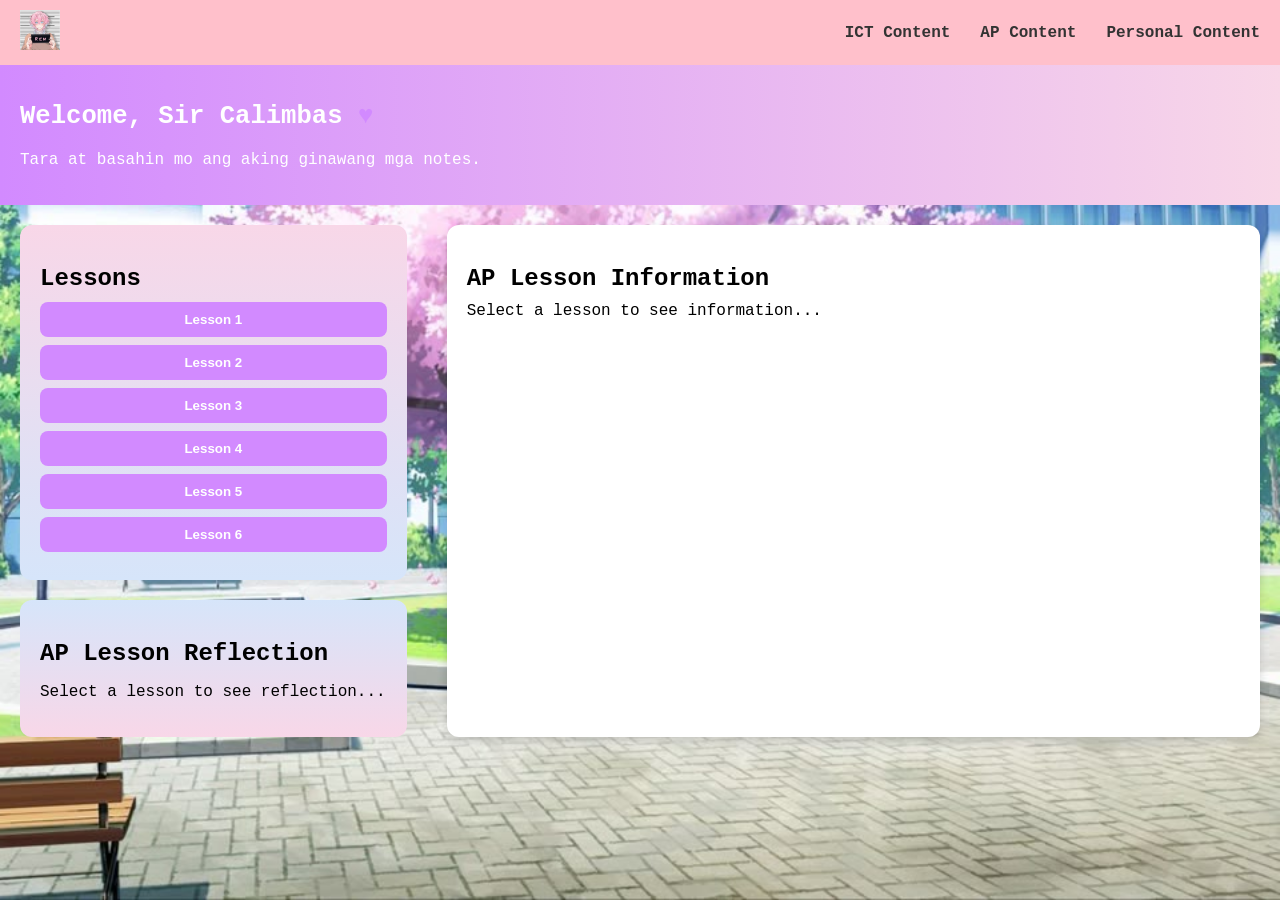
==== ap.html @ 66c3cf2c "sdasd" ====
﻿<!DOCTYPE html>
<html lang="en">
<head>
    <meta charset="UTF-8">
    <meta name="viewport" content="width=device-width, initial-scale=1.0">
    <title>ICT Content</title>
    <link rel="stylesheet" href="style.css">
    <script src="leonardo.js" defer></script>
</head>
<body>
    <!-- Navigation Bar -->
    <nav class="navbar">
        <div class="nav-left">
            <img src="images/icon.png" alt="Site Icon" class="nav-icon" id="nav-toggle">
        </div>
        <div class="nav-center" id="nav-links">
            <a href="ict.html">ICT Content</a>
            <a href="ap.html">AP Content</a>
            <a href="index.html">Personal Content</a>
        </div>
    </nav> 

    <!-- Header -->
    <header class="ap-header">
        <h1>Welcome, Sir Calimbas <span class="heart">♥</span></h1>
        <p>Tara at basahin mo ang aking ginawang mga notes.</p>
    </header>

    <!-- Main layout -->
    <div class="ap-container">
        <!-- Left column -->
        <aside class="ap-left">
            <!-- Mood Indicators -->
            <div class="mood-indicators">
                <h2>Lessons</h2>
                <button onclick="showapLesson(1)">Lesson 1</button>
                <button onclick="showapLesson(2)">Lesson 2</button>
                <button onclick="showapLesson(3)">Lesson 3</button>
                <button onclick="showapLesson(4)">Lesson 4</button>
                <button onclick="showapLesson(5)">Lesson 5</button>
                <button onclick="showapLesson(6)">Lesson 6</button>
            </div>

            <!-- Buddy Maps -->
            <div class="buddy-maps">
                <h2>AP Lesson Reflection</h2>
                <p id="lesson-reflection">Select a lesson to see reflection...</p>
            </div>
        </aside>

        <!-- Right column -->
        <section class="corupdates">
            <h2>AP Lesson Information</h2>
            <div id="lesson-info">Select a lesson to see information...</div>
        </section>
    </div>

</body>
</html>
---- style.css ----
﻿body {
    margin: 0;
    padding: 0;
    font-family: 'Courier New', monospace;
    background: url("images/background.png") no-repeat center center fixed;
    background-size: cover; /* makes it fill the screen */
}


/* Navbar */
.navbar {
    display: flex;
    justify-content: space-between;
    align-items: center;
    background-color: pink;
    padding: 10px 20px;
    position: sticky;
    top: 0;
    z-index: 3;
}

.nav-left .nav-icon {
    width: 40px;
    height: 40px;
}

.nav-center {
    display: flex;
    gap: 30px;
}

    .nav-center a {
        text-decoration: none;
        color: #333;
        font-weight: bold;
    }

        .nav-center a:hover {
            color: #b84a62;
        }

/* Layout container for profile + image */

.container {
    display: flex;
    justify-content: center; /* center horizontally */
    align-items: flex-start; /* align items at the top */
    gap: 60px; /* space between card and image */
    position: relative;
    z-index: 2; /* above overlay */
    padding: 40px;
    margin: 0 auto; /* center container itself */
    max-width: 1200px; /* keep it from stretching too wide */
}


/* Profile Card */
.profile-card {
    flex: 1;
    max-width: 500px;
    background: black;
    color: white;
    border-radius: 12px;
    padding: 30px;
    box-shadow: 0 6px 12px rgba(0,0,0,0.3);
}

header h1 {
    font-size: 1.6rem;
    margin-bottom: 20px;
}

.character-info p {
    margin: 10px 0;
    line-height: 1.5;
}

.character-info strong {
    color: #f8d7e8; /* pastel highlight */
}

.items {
    display: flex;
    gap: 20px;
    margin-top: 20px;
}

    .items img {
        width: 60px;
        height: auto;
        border-radius: 8px;
        background: #fff;
        padding: 5px;
    }

/* Side Image */
.side-image {
    flex: 1;
    display: flex;
    justify-content: center;
    align-items: flex-start;
}

    .side-image img {
        max-width: 350px;
        height: auto;
        border-radius: 12px;
        box-shadow: 0 6px 12px rgba(0,0,0,0.2);
    }

/* Character Section */
.characters {
    display: flex;
    justify-content: center; /* center horizontally */
    align-items: flex-end; /* align bottoms like standing characters */
    gap: 60px; /* spacing between characters */
    margin: 40px auto;
    max-width: 1200px;
}

/* Character images */
.char-img {
    max-height: 500px; /* bigger, like VN sprites */
    width: auto; /* keep aspect ratio */
    cursor: pointer;
    transition: transform 0.2s ease, border 0.2s ease;
    border: 2px solid transparent;
}

input[type="radio"] {
    display: none;
}

    input[type="radio"]:checked + .char-img {
        border: 2px solid #b84a62;
        transform: scale(1.05);
    }
/* Dialogue Box styled like VN transparent gradient */
.dialogue-box {
    width: 100%;
    background: linear-gradient(to top, rgba(0,0,0,0.9) 70%, rgba(0,0,0,0) 100%);
    border: none;
    border-radius: 0;
    padding: 40px 60px; /* extra horizontal padding so text/button don’t touch walls */
    display: none;
    position: fixed;
    bottom: 0;
    left: 0;
    top:400px;
    right: 0;
    z-index: 5;
    font-family: 'Courier New', monospace;
    color: white;
    box-sizing: border-box; /* ensures padding is respected */
}

/* Name label */
.dialogue-header {
    margin-bottom: 10px;
    text-align: center;
}

.dialogue-name {
    font-weight: bold;
    color: #d28aff;
    font-size: 1.2rem;
}

/* Dialogue text */
.dialogue-content {
    min-height: 120px;
    font-size: 1.1rem;
    line-height: 1.6;
    text-align: center;
    margin-bottom: 40px; /* space above the button */
}

    .dialogue-content img {
        width: 45%;
        margin: 5px;
        border-radius: 8px;
    }

/* Next button */
#next-btn {
    display: block;
    margin: 0 auto; /* centers horizontally */
    background: #b84a62;
    color: #fff;
    border: none;
    padding: 10px 20px;
    border-radius: 6px;
    cursor: pointer;
}





/* Banner */
.banner {
    width: 100%; /* fixed height for cropping */
    overflow: hidden; /* hides overflow to crop */
    position: relative;
}

.banner-img {
    width: 100%;
    height: 100%;
    object-fit: cover; /* auto-crops image to fill area */
    display: block;
}


/* Wrapper for gallery + characters */
.gallery-wrapper {
    display: flex;
    justify-content: center;
    align-items: flex-start;
    background: #fff; /* white background extends across */
    padding: 40px 20px;
    margin: 40px 0;
    width: 100%;
    box-sizing: border-box;
    gap: 40px; /* space between gallery and characters */
}

/* Side characters */
.gallery-side img {
    max-width: 250px; /* size of character sprite */
    height: auto;
    object-fit: contain;
}

/* Gallery grid */
.gallery {
    flex: 1; /* gallery expands in middle */
}

.gallery-row {
    display: grid;
    grid-template-columns: repeat(3, 1fr); /* 3 images per row */
    gap: 15px; /* spacing between images */
    margin-bottom: 20px;
}

    .gallery-row img {
        width: 100%;
        aspect-ratio: 1 / 1; /* perfect square */
        object-fit: cover;
        border-radius: 8px;
        box-shadow: 0 3px 6px rgba(0,0,0,0.2);
    }

.ap-header {
    background: linear-gradient(to right, #d28aff, #f8d7e8);
    padding: 20px;
    text-align: left;
    color: white;
}

    .ap-header .heart {
        color: #d28aff;
    }
/* Layout */

.ap-container {
    display: flex;
    gap: 40px;
    padding: 20px;
}
/* Left column */

.ap-left {
    flex: 1;
    display: flex;
    flex-direction: column;
    gap: 20px;
}
/* Mood Indicators */

.mood-indicators {
    background: linear-gradient(to bottom, #f8d7e8, #d6e5fa);
    padding: 20px;
    border-radius: 12px;
}

    .mood-indicators h2 {
        margin-bottom: 10px;
    }

    .mood-indicators button {
        display: block;
        width: 100%;
        margin: 8px 0;
        padding: 10px;
        border: none;
        border-radius: 8px;
        background: #d28aff;
        color: white;
        font-weight: bold;
        cursor: pointer;
        transition: background 0.3s ease;
    }

        .mood-indicators button:hover {
            background: #b84a62;
        }
/* Buddy Maps */

.buddy-maps {
    background: linear-gradient(to bottom, #d6e5fa, #f8d7e8);
    padding: 20px;
    border-radius: 12px;
}

    .buddy-maps h2 {
        margin-bottom: 10px;
    }
/* CorUpdates */

.corupdates {
    flex: 2;
    background: white;
    border-radius: 12px;
    padding: 20px;
    box-shadow: 0 4px 8px rgba(0,0,0,0.15);
}

    .corupdates h2 {
        margin-bottom: 10px;
    }
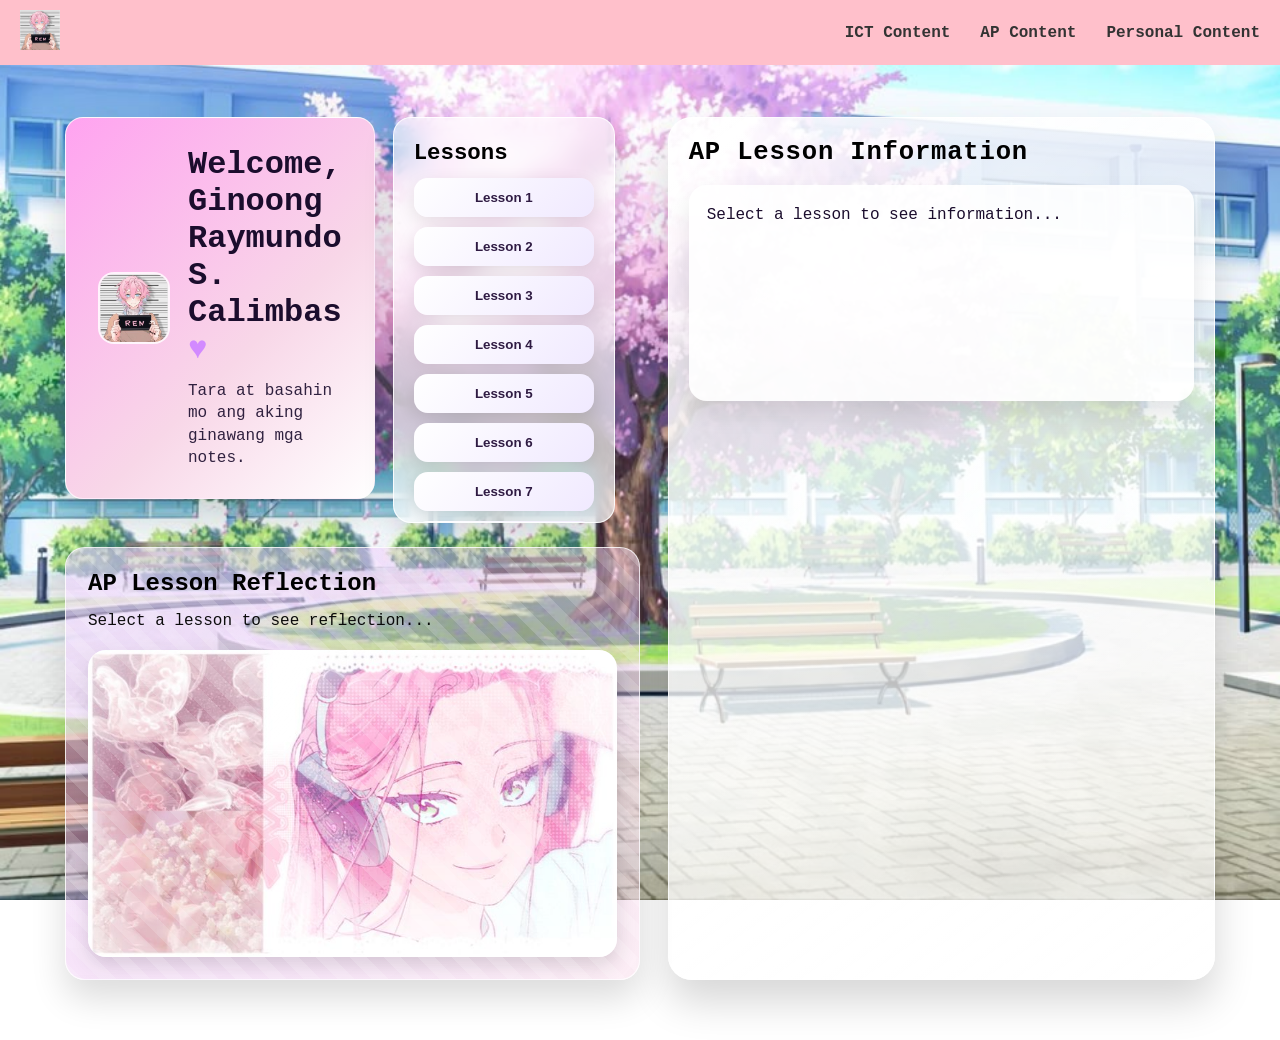
==== commit 73341ffc: "dsadas" ====
--- a/ap.html
+++ b/ap.html
@@ -20,31 +20,45 @@
         </div>
     </nav> 
 
-    <!-- Header -->
-    <header class="ap-header">
-        <h1>Welcome, Sir Calimbas <span class="heart">♥</span></h1>
-        <p>Tara at basahin mo ang aking ginawang mga notes.</p>
-    </header>
-
     <!-- Main layout -->
     <div class="ap-container">
         <!-- Left column -->
         <aside class="ap-left">
-            <!-- Mood Indicators -->
-            <div class="mood-indicators">
-                <h2>Lessons</h2>
-                <button onclick="showapLesson(1)">Lesson 1</button>
-                <button onclick="showapLesson(2)">Lesson 2</button>
-                <button onclick="showapLesson(3)">Lesson 3</button>
-                <button onclick="showapLesson(4)">Lesson 4</button>
-                <button onclick="showapLesson(5)">Lesson 5</button>
-                <button onclick="showapLesson(6)">Lesson 6</button>
+            <!-- Header + Lesson list (top left) -->
+            <div class="ap-left-top">
+                <header class="ap-header">
+                    <div class="ap-header__profile">
+                        <img src="images/icon.png" alt="Profile" class="ap-header__avatar">
+                        <div>
+                            <h1>Welcome, Ginoong Raymundo S. Calimbas <span class="heart">♥</span></h1>
+                            <p>Tara at basahin mo ang aking ginawang mga notes.</p>
+                        </div>
+                    </div>
+                </header>
+
+                <div class="mood-indicators">
+                    <h2>Lessons</h2>
+                    <button onclick="showapLesson(1)">Lesson 1</button>
+                    <button onclick="showapLesson(2)">Lesson 2</button>
+                    <button onclick="showapLesson(3)">Lesson 3</button>
+                    <button onclick="showapLesson(4)">Lesson 4</button>
+                    <button onclick="showapLesson(5)">Lesson 5</button>
+                    <button onclick="showapLesson(6)">Lesson 6</button>
+                    <button onclick="showapLesson(7)">Lesson 7</button>
+                    <button onclick="showapLesson(8)">Lesson 8</button>
+                    <button onclick="showapLesson(9)">Lesson 9</button>
+                    <button onclick="showapLesson(10)">Lesson 10</button>
+                </div>
             </div>
 
             <!-- Buddy Maps -->
             <div class="buddy-maps">
                 <h2>AP Lesson Reflection</h2>
                 <p id="lesson-reflection">Select a lesson to see reflection...</p>
+
+                <div class="buddy-map-banner">
+                    <img src="images/mizi.jpg" alt="Mizi" class="buddy-map-img">
+                </div>
             </div>
         </aside>
 
--- a/style.css
+++ b/style.css
@@ -146,18 +146,31 @@
     position: fixed;
     bottom: 0;
     left: 0;
-    top:400px;
+    top: 320px;
     right: 0;
     z-index: 5;
     font-family: 'Courier New', monospace;
     color: white;
     box-sizing: border-box; /* ensures padding is respected */
+
+    /* allow internal scrolling */
+    display: flex;
+    flex-direction: column;
+    max-height: calc(100vh - 60px);
+    overflow-y: auto;
+    position: fixed;
+}
+
+/* Keep the dialogue hidden until a character is selected */
+.dialogue-box.hidden {
+    display: none !important;
 }
 
 /* Name label */
 .dialogue-header {
     margin-bottom: 10px;
     text-align: center;
+    padding-top: 40px; /* push the pink name much lower in the dialogue box */
 }
 
 .dialogue-name {
@@ -172,19 +185,35 @@
     font-size: 1.1rem;
     line-height: 1.6;
     text-align: center;
-    margin-bottom: 40px; /* space above the button */
-}
-
-    .dialogue-content img {
-        width: 45%;
-        margin: 5px;
-        border-radius: 8px;
-    }
-
-/* Next button */
+    margin-bottom: 20px; /* space above the button */
+    padding-top: 20px; /* push text down inside the box */
+    padding-bottom: 60px; /* avoid being hidden behind the button */
+}
+
+.dialogue-content img,
+.event-card .event-img {
+    width: 45%;
+    margin: 5px;
+    border-radius: 8px;
+}
+
+.event-card {
+    display: flex;
+    flex-direction: column;
+    align-items: center;
+    justify-content: center;
+    gap: 12px;
+}
+
+.event-card h2 {
+    margin: 0;
+}
+
+/* Next button fixed at bottom-right */
 #next-btn {
-    display: block;
-    margin: 0 auto; /* centers horizontally */
+    position: absolute;
+    bottom: 24px;
+    right: 60px;
     background: #b84a62;
     color: #fff;
     border: none;
@@ -253,80 +282,195 @@
     }
 
 .ap-header {
-    background: linear-gradient(to right, #d28aff, #f8d7e8);
+    max-width: 1040px;
+    margin: 40px auto 20px;
+    padding: 28px 32px;
+    border-radius: 18px;
+    background: linear-gradient(135deg, #ffa3f0 0%, #f8d7e8 60%, #ffffff 100%);
+    box-shadow: 0 18px 40px rgba(0,0,0,0.18);
+    text-align: left;
+    color: #1b0d2d;
+    border: 1px solid rgba(255,255,255,0.75);
+}
+
+.ap-header h1 {
+    margin: 0 0 12px;
+    font-size: 2rem;
+}
+
+.ap-header p {
+    margin: 0;
+    opacity: 0.9;
+    line-height: 1.4;
+}
+
+.ap-header__profile {
+    display: flex;
+    align-items: center;
+    gap: 18px;
+}
+
+.ap-header__avatar {
+    width: 68px;
+    height: 68px;
+    border-radius: 16px;
+    border: 2px solid rgba(255,255,255,0.7);
+    background: rgba(255,255,255,0.4);
+}
+
+.ap-header .heart {
+    color: #d28aff;
+}
+/* Layout */
+
+.ap-container {
+    display: grid;
+    grid-template-columns: 1.05fr 1fr;
+    gap: 28px;
+    padding: 32px 20px 40px;
+    max-width: 1150px;
+    margin: 20px auto 20px;
+    min-height: calc(100vh - 180px);
+}
+
+/* Left column top: header + lesson list */
+.ap-left-top {
+    display: grid;
+    grid-template-columns: 1.1fr 0.9fr;
+    gap: 18px;
+    align-items: start;
+}
+
+.ap-left-top .ap-header {
+    margin: 0;
+}
+
+.ap-left-top .mood-indicators {
+    align-self: start;
+}
+/* Left column */
+
+.ap-left {
+    display: flex;
+    flex-direction: column;
+    gap: 24px;
+}
+/* Mood Indicators (Lesson buttons) */
+
+.mood-indicators {
+    background: rgba(255,255,255,0.65);
+    backdrop-filter: blur(12px);
+    border: 1px solid rgba(255,255,255,0.85);
+    border-radius: 18px;
+    padding: 22px 20px;
+    box-shadow: 0 14px 30px rgba(0,0,0,0.15);
+
+    /* Keep the lesson list compact; scroll once it’s longer than 6 rows */
+    max-height: min(50vh, 360px);
+    overflow-y: auto;
+}
+
+.mood-indicators h2 {
+    margin: 0 0 12px;
+    font-size: 1.4rem;
+}
+
+.mood-indicators button {
+    display: block;
+    width: 100%;
+    margin: 10px 0;
+    padding: 12px;
+    border: none;
+    border-radius: 14px;
+    background: linear-gradient(135deg, #ffffff, #f0e9ff);
+    color: #2f1b43;
+    font-weight: 700;
+    box-shadow: 0 6px 18px rgba(0,0,0,0.1);
+    cursor: pointer;
+    transition: transform 0.15s ease, box-shadow 0.15s ease;
+}
+
+.mood-indicators button:hover {
+    transform: translateY(-1px);
+    box-shadow: 0 10px 22px rgba(0,0,0,0.14);
+}
+/* Buddy Maps (Reflection) */
+
+.buddy-maps {
+    position: relative;
+    background: radial-gradient(circle at top left, rgba(210, 138, 255, 0.35), rgba(248, 215, 232, 0.45));
+    border-radius: 20px;
+    border: 1px solid rgba(255,255,255,0.8);
+    padding: 22px;
+    box-shadow: 0 18px 35px rgba(0,0,0,0.14);
+    overflow: hidden;
+}
+
+.buddy-maps::before {
+    content: "";
+    position: absolute;
+    inset: 0;
+    background: radial-gradient(circle at top left, rgba(255,255,255,0.45), rgba(255,255,255,0) 55%),
+                repeating-linear-gradient(45deg, rgba(255,255,255,0.18), rgba(255,255,255,0.18) 12px, transparent 12px, transparent 24px);
+    opacity: 0.9;
+    pointer-events: none;
+}
+
+.buddy-maps h2 {
+    margin: 0 0 12px;
+    position: relative;
+    z-index: 1;
+}
+
+.buddy-maps p {
+    position: relative;
+    z-index: 1;
+    margin: 0 0 16px;
+    line-height: 1.55;
+    opacity: 0.95;
+}
+
+/* Reflection image (match reflection panel width) */
+.buddy-map-img {
+    width: 100%;
+    border-radius: 18px;
+    box-shadow: 0 8px 20px rgba(0,0,0,0.15);
+    display: block;
+    margin: 0 auto;
+}
+/* CorUpdates */
+
+.corupdates {
+    background: linear-gradient(145deg, rgba(255,255,255,0.88), rgba(255,255,255,0.65));
+    border-radius: 24px;
+    border: 1px solid rgba(255,255,255,0.8);
     padding: 20px;
-    text-align: left;
-    color: white;
-}
-
-    .ap-header .heart {
-        color: #d28aff;
-    }
-/* Layout */
-
-.ap-container {
-    display: flex;
-    gap: 40px;
-    padding: 20px;
-}
-/* Left column */
-
-.ap-left {
-    flex: 1;
+    box-shadow: 0 22px 40px rgba(0,0,0,0.16);
     display: flex;
     flex-direction: column;
-    gap: 20px;
-}
-/* Mood Indicators */
-
-.mood-indicators {
-    background: linear-gradient(to bottom, #f8d7e8, #d6e5fa);
-    padding: 20px;
-    border-radius: 12px;
-}
-
-    .mood-indicators h2 {
-        margin-bottom: 10px;
-    }
-
-    .mood-indicators button {
-        display: block;
-        width: 100%;
-        margin: 8px 0;
-        padding: 10px;
-        border: none;
-        border-radius: 8px;
-        background: #d28aff;
-        color: white;
-        font-weight: bold;
-        cursor: pointer;
-        transition: background 0.3s ease;
-    }
-
-        .mood-indicators button:hover {
-            background: #b84a62;
-        }
-/* Buddy Maps */
-
-.buddy-maps {
-    background: linear-gradient(to bottom, #d6e5fa, #f8d7e8);
-    padding: 20px;
-    border-radius: 12px;
-}
-
-    .buddy-maps h2 {
-        margin-bottom: 10px;
-    }
-/* CorUpdates */
-
-.corupdates {
-    flex: 2;
-    background: white;
-    border-radius: 12px;
-    padding: 20px;
-    box-shadow: 0 4px 8px rgba(0,0,0,0.15);
+    gap: 18px;
+}
+
+#lesson-info {
+    background: rgba(255, 255, 255, 0.9);
+    border-radius: 18px;
+    padding: 18px;
+    box-shadow: 0 12px 24px rgba(0,0,0,0.1);
+    line-height: 1.6;
+    color: #1b0d2d;
+    min-height: 180px;
+    overflow-y: auto;
 }
 
     .corupdates h2 {
-        margin-bottom: 10px;
-    }+        margin: 0;
+        font-size: 1.6rem;
+        letter-spacing: 0.8px;
+    }
+
+/* AP override: make header text larger */
+.corupdates h2 {
+    margin: 0;
+    font-size: 1.6rem;
+    letter-spacing: 0.8px;
+}
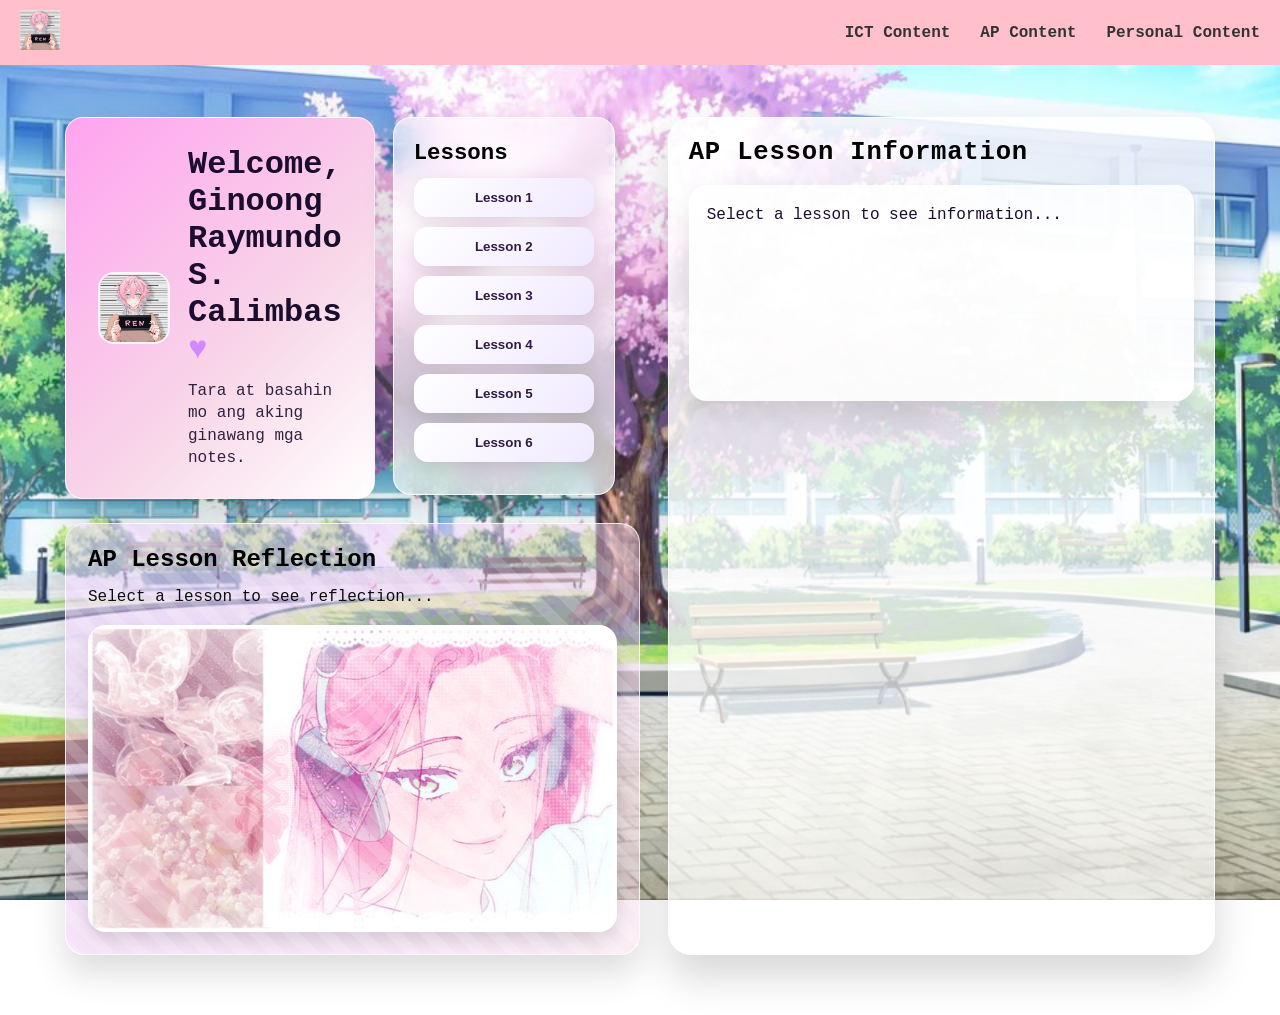
==== commit 3866ec0a: "fdfdsfds" ====
--- a/ap.html
+++ b/ap.html
@@ -36,7 +36,7 @@
                     </div>
                 </header>
 
-                <div class="mood-indicators">
+<div class="mood-indicators">
                     <h2>Lessons</h2>
                     <button onclick="showapLesson(1)">Lesson 1</button>
                     <button onclick="showapLesson(2)">Lesson 2</button>
@@ -44,10 +44,6 @@
                     <button onclick="showapLesson(4)">Lesson 4</button>
                     <button onclick="showapLesson(5)">Lesson 5</button>
                     <button onclick="showapLesson(6)">Lesson 6</button>
-                    <button onclick="showapLesson(7)">Lesson 7</button>
-                    <button onclick="showapLesson(8)">Lesson 8</button>
-                    <button onclick="showapLesson(9)">Lesson 9</button>
-                    <button onclick="showapLesson(10)">Lesson 10</button>
                 </div>
             </div>
 
--- a/style.css
+++ b/style.css
@@ -252,13 +252,44 @@
     width: 100%;
     box-sizing: border-box;
     gap: 40px; /* space between gallery and characters */
+    position: relative;
 }
 
 /* Side characters */
+.gallery-side {
+    display: flex;
+    justify-content: center;
+    width: 240px;
+}
+
+/* Keep right character at bottom-right of the gallery area */
+.gallery-wrapper > .gallery-side:last-child {
+    align-self: flex-end;
+}
+
 .gallery-side img {
-    max-width: 250px; /* size of character sprite */
+    width: 220px;
     height: auto;
     object-fit: contain;
+}
+
+/* Facebook video embed layout */
+.facebook-video {
+    position: relative;
+    width: 100%;
+    padding-top: 56.25%; /* 16:9 aspect ratio */
+    background: #000;
+    border-radius: 18px;
+    overflow: hidden;
+}
+
+.facebook-video iframe {
+    position: absolute;
+    top: 0;
+    left: 0;
+    width: 100%;
+    height: 100%;
+    border: 0;
 }
 
 /* Gallery grid */
